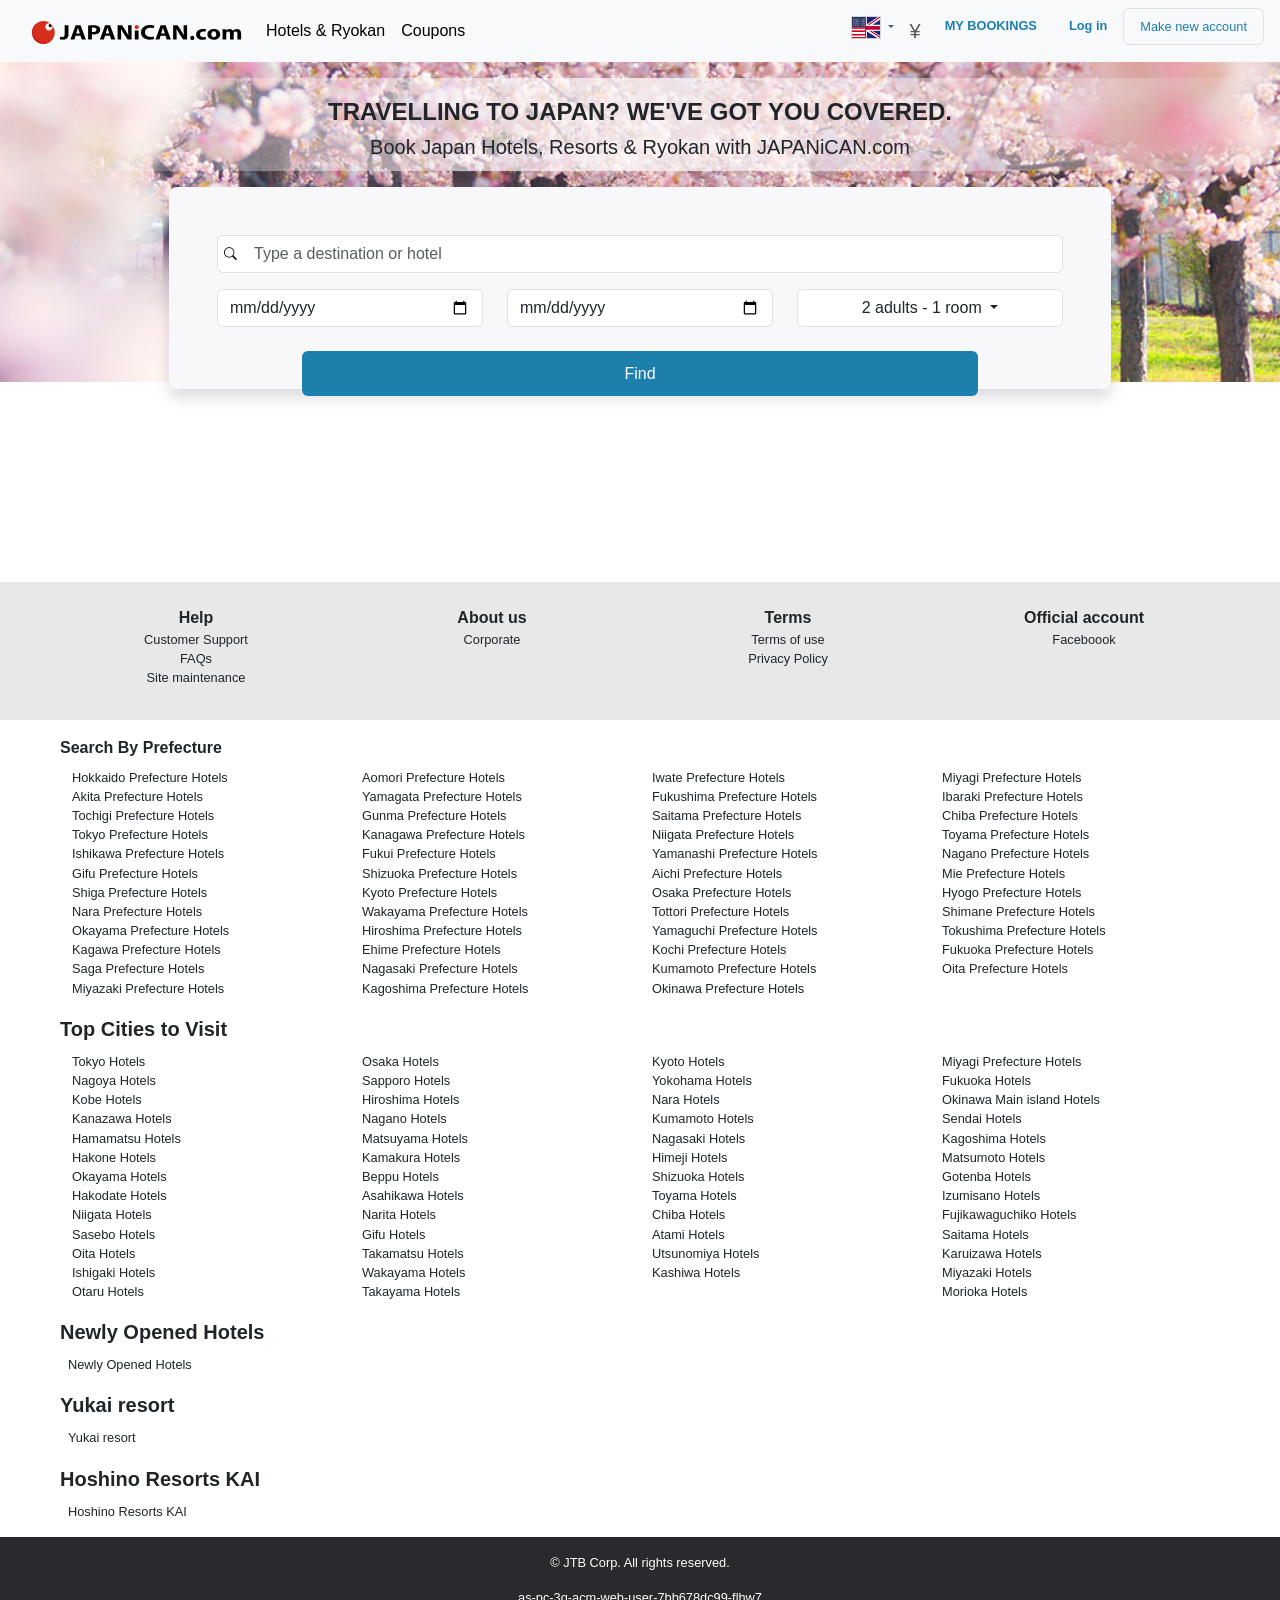
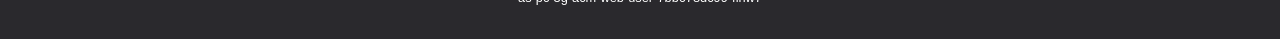
==== index.html @ 51a6d933 "Formatting changes" ====
<!DOCTYPE html>
<html lang="en">
<head>
  <meta charset="UTF-8">
  <meta name="viewport" content="width=device-width, initial-scale=1">
  <link href="https://cdn.jsdelivr.net/npm/bootstrap@5.2.3/dist/css/bootstrap.min.css" rel="stylesheet">
  <script src="https://cdn.jsdelivr.net/npm/bootstrap@5.2.3/dist/js/bootstrap.bundle.min.js"></script>
  <link rel="icon" type="image/x-icon" href="favicon.ico">
  <title>Japan Hotels and Ryokan with JAPANiCAN.com</title>
  <link rel="stylesheet" href="https://cdn.jsdelivr.net/npm/bootstrap-icons@1.10.3/font/bootstrap-icons.css">
  <link rel="stylesheet" href="style.css">
</head>
<body>

<!--Navigation Bar -->
<nav class="navbar navbar-expand-lg bg-light">
  <div class="container-fluid px-3">
    <a class="navbar-brand ps-3" href="#"><img src="color-default.svg" alt="" width="210px"></a>
    <button class="navbar-toggler" type="button" data-bs-toggle="collapse" data-bs-target="#navbarSupportedContent"  >
      <span class="navbar-toggler-icon"></span>
    </button>
    <div class="collapse navbar-collapse" id="navbarSupportedContent">
      <ul class="navbar-nav me-auto mb-2 mb-lg-0 ">
        <li class="nav-item">
          <a class="nav-link active fs-6" href="#">Hotels & Ryokan</a>
        </li>
        <li class="nav-item">
          <a class="nav-link active fs-6" href="#">Coupons</a>
        </li>

      </ul>
      <div class="d-flex">
        <ul class="navbar-nav me-auto mb-2 mb-lg-0">
          <li class="nav-item dropdown">
            <a class="nav-link dropdown-toggle" href="#" role="button" data-bs-toggle="dropdown" >
              <img src="flag-us@2x.png" width="30">
            </a>
            <ul class="dropdown-menu">
              <li><a class="dropdown-item" href="#">English</a></li>
              <li class="px-2"><hr class="dropdown-divider">All languages</li>
              <li><a class="dropdown-item" href="#"><img src="us.png" class="pe-2">English</a></li>
              <li><a class="dropdown-item" href="#"><img src="korea.png" class="pe-2">한국어</a></li>
              <li><a class="dropdown-item" href="#"><img src="thai.png">ภาษาไทย</a></li>
            </ul>
          </li>
          <li class="nav-item dropdown">
            <a class="nav-link" href="#" role="button" data-bs-toggle="dropdown">
              <div class="fs-5">¥</div>
            </a>
            <ul class="dropdown-menu">
              <li class="px-2">Price Display</li>
              <li class="px-2" ><a class="dropdown-item" href="#">Total price per night</a></li>
              <li class="px-2"><hr class="dropdown-divider">Popular Currencies</li>
              <li><a class="dropdown-item" href="#"><span class="pe-5">$</span> U.S. Dollar</a></li>
              <li class="px-2"><hr class="dropdown-divider">Frequently Selected Currency</li>
              <li><a class="dropdown-item" href="#"><span class="pe-5">Rs.</span>Indian Rupee</a></li>
              <li><a class="dropdown-item" href="#"><span class="pe-5">RM</span>Malaysian Ringgit</a></li>
              <li><a class="dropdown-item" href="#"><span class="pe-5"> $ </span>  U.S. Dollar</a></li>
            </ul>
          </li>
          <li class="nav-item">
            <a class="nav-link tiny px-3 emblue fw-bold" href="#">MY BOOKINGS</a>
          </li>
          <li class="nav-item">
            <a class="nav-link tiny px-3 login emblue rounded-2 fw-bold" href="#">Log in</a>
          </li>
          <li class="">
            <a class="nav-link tiny px-3 border rounded-2 login emblue" href="#">Make new account</a>
          </li>
        </ul>
      </div>
    </div>
  </div>
</nav>

<!-- Main form -->
<div class="container-fluid flow-bg form">
  <!-- Header -->
  <div class="form-head text-center py-3">
    <div class="head-bg py-1"><H4 class="mt-3"><strong>TRAVELLING TO JAPAN? WE'VE GOT YOU COVERED.</strong></H4>
      <p class="h5">Book Japan Hotels, Resorts & Ryokan with JAPANiCAN.com
      </p></div>
  </div>
  <!-- Form -->
  <div class="form-field w-75 mx-auto px-5 flex-row align-items-center rounded-3 shadow" >
    <!-- Search Form-->
    <div class="row py-1`">
      <div class="col pt-5">

        <div class="input-group">
          <!--Add Search Icon Before Text Field-->
          <span class="input-group-append">
            <button class="rounded-start bg-white border-end-0 border h-100 " type="button">
              <i class="bi bi-search"></i>
            </button>
                </span>
          <input type="text" class="form-control border-start-0 border" placeholder="Type a destination or hotel"></div>
      </div>
    </div>

    <div class="row pt-3">
      <!-- Check-In Date -->
      <div class="col-xl-4 col-lg-6 pb-auto">
        <div class="d-lg-none">Check-in</div>
        <input type="date" class="form-control">
      </div>
      <!-- Check-out Date -->
      <div class="col-xl-4 col-lg-6 pb-2">
        <div class="d-lg-none">Check-out</div>
        <input type="date" class="form-control">
      </div>

      <!-- # of Rooms & Occupants -->
      <div class="col-xl-4 col-lg-12">
        <div class="">
          <button class="btn dropdown-toggle bg-white w-100 border rounded-2" type="button" data-bs-toggle="dropdown" data-bs-auto-close="outside" aria-expanded="false" id="occupants">
            2 adults - 1 room
          </button>
          <div class="dropdown-menu">
            <div class="px-5 py-1 fs-7">
              <!-- remove/add adults -->
              <div class="dropdown-item py-1">
                <button  class="btn py-0 my-0" type="button" onclick="remPpl()">-</button>
                Adult
                <button  class="btn py-0 my-0" type="button" onclick="addPpl()">+</button>
              </div>
              <!-- remove/add kids -->
              <div class="dropdown-item py-1 my-1">
                <button  class="btn py-0 my-0" type="button" onclick="remCh()">-</button>
                Child
                <button  class="btn py-0 my-0" type="button" onclick="addCh()">+</button>
              </div>
              <!-- remove/add rooms -->
              <div class="dropdown-item ">
                <button  class="btn py-0 my-0" type="button" onclick="remRm()">-</button>
                Room
                <button  class="btn py-0 my-0" type="button" onclick="addRm()">+</button>
              </div>
            </div>
          </div>
        </div>
      </div>
    </div>
    <div class="row text-center pt-3">
      <div class="col">
        <button type="submit" class="btn find">Find</button>
      </div>
    </div>
  </div>

</div>

<!-- Site Navigation -->
<div class="container-fluid">
  <div class="row py-4 px-5 text-center" id="site-nav">
    <div class="col-md-3 col-sm-6">
      <p class="fs-6 fw-bold mb-0">Help</p>
      <p class="py-0 my-0"><a class="link-dark links text-decoration-none" href="#">Customer Support</a></p>
      <p class="py-0 my-0"><a class="link-dark links text-decoration-none" href="#">FAQs</a></p>
      <p class="py-0 mb-2"><a class="link-dark links text-decoration-none" href="#">Site maintenance</a></p>
    </div>
    <div class="col-md-3 col-sm-6">
      <p class="fs-6 fw-bold mb-0">About us</p>
      <p class="py-0 mb-2"><a class="link-dark links text-decoration-none" href="#">Corporate</a></p>
    </div>
    <div class="col-md-3 col-sm-6">
      <p class="fs-6 fw-bold mb-0">Terms</p>
      <p class="py-0 my-0"><a class="link-dark links text-decoration-none" href="#">Terms of use</a></p>
      <p class="py-0 mb-2"><a class="link-dark links text-decoration-none" href="#">Privacy Policy</a></p>
    </div>
    <div class="col-md-3 col-sm-6">
      <p class="fs-6 fw-bold mb-0">Official account</p>
      <p class="py-0 mb-2"><a class="link-dark links text-decoration-none" href="#">Faceboook</a></p>
    </div>
  </div>
</div>
<!-- Hotels by Prefecture -->
<div class="px-5" id="prefectures">
  <!-- Four-column list of prefectures only visible on large screens-->
  <div class="container-fluid my-3 d-none d-lg-block ">
    <p class="fs-6 fw-bold mt-3 mb-2">Search By Prefecture</p>
    <div class="row" >
      <div class="col">
        <div class="row justify-content-center mx-auto mh-50">
          <div class="col-lg-3 col-md-6 col-xs-6">
            <p class="links py-0 my-0"><a href="#" class="link-dark text-decoration-none">Hokkaido Prefecture Hotels</a></p>
            <p class="links py-0 my-0"><a href="#" class="link-dark text-decoration-none">Akita Prefecture Hotels</a></p>
            <p class="links py-0 my-0"><a href="#" class="link-dark text-decoration-none">Tochigi Prefecture Hotels</a></p>
            <p class="links py-0 my-0"><a href="#" class="link-dark text-decoration-none">Tokyo Prefecture Hotels</a></p>
            <p class="links py-0 my-0"><a href="#" class="link-dark text-decoration-none">Ishikawa Prefecture Hotels</a></p>
            <p class="links py-0 my-0"><a href="#" class="link-dark text-decoration-none">Gifu Prefecture Hotels</a></p>
            <p class="links py-0 my-0"><a href="#" class="link-dark text-decoration-none">Shiga Prefecture Hotels</a></p>
            <p class="links py-0 my-0"><a href="#" class="link-dark text-decoration-none">Nara Prefecture Hotels</a></p>
            <p class="links py-0 my-0"><a href="#" class="link-dark text-decoration-none">Okayama Prefecture Hotels</a></p>
            <p class="links py-0 my-0"><a href="#" class="link-dark text-decoration-none">Kagawa Prefecture Hotels</a></p>
            <p class="links py-0 my-0"><a href="#" class="link-dark text-decoration-none">Saga Prefecture Hotels</a></p>
            <p class="links py-0 my-0"><a href="#" class="link-dark text-decoration-none">Miyazaki Prefecture Hotels</a></p>
          </div>
          <div class="col-lg-3 col-md-6 col-xs-6">
            <p class="links py-0 my-0"><a href="#" class="link-dark text-decoration-none">Aomori Prefecture Hotels</a></p>
            <p class="links py-0 my-0"><a href="#" class="link-dark text-decoration-none">Yamagata Prefecture Hotels</a></p>
            <p class="links py-0 my-0"><a href="#" class="link-dark text-decoration-none">Gunma Prefecture Hotels</a></p>
            <p class="links py-0 my-0"><a href="#" class="link-dark text-decoration-none">Kanagawa Prefecture Hotels</a></p>
            <p class="links py-0 my-0"><a href="#" class="link-dark text-decoration-none">Fukui Prefecture Hotels</a></p>
            <p class="links py-0 my-0"><a href="#" class="link-dark text-decoration-none">Shizuoka Prefecture Hotels</a></p>
            <p class="links py-0 my-0"><a href="#" class="link-dark text-decoration-none">Kyoto Prefecture Hotels</a></p>
            <p class="links py-0 my-0"><a href="#" class="link-dark text-decoration-none">Wakayama Prefecture Hotels</a></p>
            <p class="links py-0 my-0"><a href="#" class="link-dark text-decoration-none">Hiroshima Prefecture Hotels</a></p>
            <p class="links py-0 my-0"><a href="#" class="link-dark text-decoration-none">Ehime Prefecture Hotels</a></p>
            <p class="links py-0 my-0"><a href="#" class="link-dark text-decoration-none">Nagasaki Prefecture Hotels</a></p>
            <p class="links py-0 my-0"><a href="#" class="link-dark text-decoration-none">Kagoshima Prefecture Hotels</a></p>
          </div>
          <div class="col-lg-3 col-md-6 col-xs-6">
            <p class="links py-0 my-0"><a href="#" class="link-dark text-decoration-none">Iwate Prefecture Hotels</a></p>
            <p class="links py-0 my-0"><a href="#" class="link-dark text-decoration-none">Fukushima Prefecture Hotels</a></p>
            <p class="links py-0 my-0"><a href="#" class="link-dark text-decoration-none">Saitama Prefecture Hotels</a></p>
            <p class="links py-0 my-0"><a href="#" class="link-dark text-decoration-none">Niigata Prefecture Hotels</a></p>
            <p class="links py-0 my-0"><a href="#" class="link-dark text-decoration-none">Yamanashi Prefecture Hotels</a></p>
            <p class="links py-0 my-0"><a href="#" class="link-dark text-decoration-none">Aichi Prefecture Hotels</a></p>
            <p class="links py-0 my-0"><a href="#" class="link-dark text-decoration-none">Osaka Prefecture Hotels</a></p>
            <p class="links py-0 my-0"><a href="#" class="link-dark text-decoration-none">Tottori Prefecture Hotels</a></p>
            <p class="links py-0 my-0"><a href="#" class="link-dark text-decoration-none">Yamaguchi Prefecture Hotels</a></p>
            <p class="links py-0 my-0"><a href="#" class="link-dark text-decoration-none">Kochi Prefecture Hotels</a></p>
            <p class="links py-0 my-0"><a href="#" class="link-dark text-decoration-none">Kumamoto Prefecture Hotels</a></p>
            <p class="links py-0 my-0"><a href="#" class="link-dark text-decoration-none">Okinawa Prefecture Hotels</a></p>
          </div>
          <div class="col-lg-3 col-md-6 col-xs-6"><p class="links py-0 my-0"><a href="#" class="link-dark text-decoration-none">Miyagi Prefecture Hotels</a></p>
            <p class="links py-0 my-0"><a href="#" class="link-dark text-decoration-none">Ibaraki Prefecture Hotels</a></p>
            <p class="links py-0 my-0"><a href="#" class="link-dark text-decoration-none">Chiba Prefecture Hotels</a></p>
            <p class="links py-0 my-0"><a href="#" class="link-dark text-decoration-none">Toyama Prefecture Hotels</a></p>
            <p class="links py-0 my-0"><a href="#" class="link-dark text-decoration-none">Nagano Prefecture Hotels</a></p>
            <p class="links py-0 my-0"><a href="#" class="link-dark text-decoration-none">Mie Prefecture Hotels</a></p>
            <p class="links py-0 my-0"><a href="#" class="link-dark text-decoration-none">Hyogo Prefecture Hotels</a></p>
            <p class="links py-0 my-0"><a href="#" class="link-dark text-decoration-none">Shimane Prefecture Hotels</a></p>
            <p class="links py-0 my-0"><a href="#" class="link-dark text-decoration-none">Tokushima Prefecture Hotels</a></p>
            <p class="links py-0 my-0"><a href="#" class="link-dark text-decoration-none">Fukuoka Prefecture Hotels</a></p>
            <p class="links py-0 my-0"><a href="#" class="link-dark text-decoration-none">Oita Prefecture Hotels</a></p></div>
        </div>
      </div>
    </div>
  </div>
  <!-- Dropdown list of prefectures only visible on smaller screens -->
  <div class="container-fluid my-3 d-lg-none text-center">
    <p class="fs-5 fw-bold mt-3 mb-2">Search by Prefecture</p>
    <div class="dropdown ">
      <a class="btn dropdown-toggle rounded-2 border groups" href="#" role="button" data-bs-toggle="dropdown" >
        Group 1
      </a>
      <ul class="dropdown-menu" >
        <li class="links py-0 my-0 px-3"><a href="#" class="link-dark text-decoration-none">Hokkaido Prefecture Hotels</a></li>
        <li class="links py-0 my-0 px-3"><a href="#" class="link-dark text-decoration-none">Akita Prefecture Hotels</a></li>
        <li class="links py-0 my-0 px-3"><a href="#" class="link-dark text-decoration-none">Tochigi Prefecture Hotels</a></li>
        <li class="links py-0 my-0 px-3"><a href="#" class="link-dark text-decoration-none">Tokyo Prefecture Hotels</a></li>
        <li class="links py-0 my-0 px-3"><a href="#" class="link-dark text-decoration-none">Ishikawa Prefecture Hotels</a></li>
        <li class="links py-0 my-0 px-3"><a href="#" class="link-dark text-decoration-none">Gifu Prefecture Hotels</a></li>
        <li class="links py-0 my-0 px-3"><a href="#" class="link-dark text-decoration-none">Shiga Prefecture Hotels</a></li>
        <li class="links py-0 my-0 px-3"><a href="#" class="link-dark text-decoration-none">Nara Prefecture Hotels</a></li>
        <li class="links py-0 my-0 px-3"><a href="#" class="link-dark text-decoration-none">Okayama Prefecture Hotels</a></li>
        <li class="links py-0 my-0 px-3"><a href="#" class="link-dark text-decoration-none">Kagawa Prefecture Hotels</a></li>
        <li class="links py-0 my-0 px-3"><a href="#" class="link-dark text-decoration-none">Saga Prefecture Hotels</a></li>
        <li class="links py-0 my-0 px-3"><a href="#" class="link-dark text-decoration-none">Miyazaki Prefecture Hotels</a></li>
        <li class="links py-0 my-0 px-3"><a href="#" class="link-dark text-decoration-none">Aomori Prefecture Hotels</a></li>
        <li class="links py-0 my-0 px-3"><a href="#" class="link-dark text-decoration-none">Yamagata Prefecture Hotels</a></li>
        <li class="links py-0 my-0 px-3"><a href="#" class="link-dark text-decoration-none">Gunma Prefecture Hotels</a></li>
      </ul>
      <a class="btn dropdown-toggle  rounded-2 border groups" href="#" role="button" data-bs-toggle="dropdown" >
        Group 2
      </a>

      <ul class="dropdown-menu" >
        <li class="links py-0 my-0 px-3"><a href="#" class="link-dark text-decoration-none">Kanagawa Prefecture Hotels</a></li>
        <li class="links py-0 my-0 px-3"><a href="#" class="link-dark text-decoration-none">Fukui Prefecture Hotels</a></li>
        <li class="links py-0 my-0 px-3"><a href="#" class="link-dark text-decoration-none">Shizuoka Prefecture Hotels</a></li>
        <li class="links py-0 my-0 px-3"><a href="#" class="link-dark text-decoration-none">Kyoto Prefecture Hotels</a></li>
        <li class="links py-0 my-0 px-3"><a href="#" class="link-dark text-decoration-none">Wakayama Prefecture Hotels</a></li>
        <li class="links py-0 my-0 px-3"><a href="#" class="link-dark text-decoration-none">Hiroshima Prefecture Hotels</a></li>
        <li class="links py-0 my-0 px-3"><a href="#" class="link-dark text-decoration-none">Ehime Prefecture Hotels</a></li>
        <li class="links py-0 my-0 px-3"><a href="#" class="link-dark text-decoration-none">Nagasaki Prefecture Hotels</a></li>
        <li class="links py-0 my-0 px-3"><a href="#" class="link-dark text-decoration-none">Kagoshima Prefecture Hotels</a></li>
        <li class="links py-0 my-0 px-3"><a href="#" class="link-dark text-decoration-none">Iwate Prefecture Hotels</a></li>
        <li class="links py-0 my-0 px-3"><a href="#" class="link-dark text-decoration-none">Fukushima Prefecture Hotels</a></li>
        <li class="links py-0 my-0 px-3"><a href="#" class="link-dark text-decoration-none">Saitama Prefecture Hotels</a></li>
        <li class="links py-0 my-0 px-3"><a href="#" class="link-dark text-decoration-none">Niigata Prefecture Hotels</a></li>
        <li class="links py-0 my-0 px-3"><a href="#" class="link-dark text-decoration-none">Yamanashi Prefecture Hotels</a></li>
        <li class="links py-0 my-0 px-3"><a href="#" class="link-dark text-decoration-none">Aichi Prefecture Hotels</a></li>
      </ul>
      <a class="btn prefec dropdown-toggle  rounded-2 border groups" href="#" role="button" data-bs-toggle="dropdown" >
        Group 3
      </a>

      <ul class="dropdown-menu" >
        <li class="links py-0 my-0 px-3"><a href="#" class="link-dark text-decoration-none">Osaka Prefecture Hotels</a></li>
        <li class="links py-0 my-0 px-3"><a href="#" class="link-dark text-decoration-none">Tottori Prefecture Hotels</a></li>
        <li class="links py-0 my-0 px-3"><a href="#" class="link-dark text-decoration-none">Yamaguchi Prefecture Hotels</a></li>
        <li class="links py-0 my-0 px-3"><a href="#" class="link-dark text-decoration-none">Kochi Prefecture Hotels</a></li>
        <li class="links py-0 my-0 px-3"><a href="#" class="link-dark text-decoration-none">Kumamoto Prefecture Hotels</a></li>
        <li class="links py-0 my-0 px-3"><a href="#" class="link-dark text-decoration-none">Okinawa Prefecture Hotels</a></li>
        <li class="links py-0 my-0 px-3"><a href="#" class="link-dark text-decoration-none">Ibaraki Prefecture Hotels</a></li>
        <li class="links py-0 my-0 px-3"><a href="#" class="link-dark text-decoration-none">Chiba Prefecture Hotels</a></li>
        <li class="links py-0 my-0 px-3"><a href="#" class="link-dark text-decoration-none">Toyama Prefecture Hotels</a></li>
        <li class="links py-0 my-0 px-3"><a href="#" class="link-dark text-decoration-none">Nagano Prefecture Hotels</a></li>
        <li class="links py-0 my-0 px-3"><a href="#" class="link-dark text-decoration-none">Mie Prefecture Hotels</a></li>
        <li class="links py-0 my-0 px-3"><a href="#" class="link-dark text-decoration-none">Hyogo Prefecture Hotels</a></li>
        <li class="links py-0 my-0 px-3"><a href="#" class="link-dark text-decoration-none">Shimane Prefecture Hotels</a></li>
        <li class="links py-0 my-0 px-3"><a href="#" class="link-dark text-decoration-none">Tokushima Prefecture Hotels</a></li>
        <li class="links py-0 my-0 px-3"><a href="#" class="link-dark text-decoration-none">Fukuoka Prefecture Hotels</a></li>
        <li class="links py-0 my-0 px-3"><a href="#" class="link-dark text-decoration-none">Oita Prefecture Hotels</a></li>
      </ul>
    </div>
  </div>
</div>
<!-- Hotels by City -->
<div class="px-5" id="cities">
  <!-- Four-column list of cities only visible on large screens-->
  <div class="container-fluid my-3 d-none d-lg-block ">
    <p class="fs-5 fw-bold mt-3 mb-2">Top Cities to Visit</p>
    <div class="row" >
      <div class="col">
        <div class="row justify-content-center mx-auto mh-50">
          <div class="col-lg-3 col-md-6 col-xs-6">
            <p class="links py-0 my-0"><a href="#" class="link-dark text-decoration-none">Tokyo Hotels</a></p>
            <p class="links py-0 my-0"><a href="#" class="link-dark text-decoration-none">Nagoya Hotels</a></p>
            <p class="links py-0 my-0"><a href="#" class="link-dark text-decoration-none">Kobe Hotels</a></p>
            <p class="links py-0 my-0"><a href="#" class="link-dark text-decoration-none">Kanazawa Hotels</a></p>
            <p class="links py-0 my-0"><a href="#" class="link-dark text-decoration-none">Hamamatsu Hotels</a></p>
            <p class="links py-0 my-0"><a href="#" class="link-dark text-decoration-none">Hakone Hotels</a></p>
            <p class="links py-0 my-0"><a href="#" class="link-dark text-decoration-none">Okayama Hotels</a></p>
            <p class="links py-0 my-0"><a href="#" class="link-dark text-decoration-none">Hakodate Hotels</a></p>
            <p class="links py-0 my-0"><a href="#" class="link-dark text-decoration-none">Niigata Hotels</a></p>
            <p class="links py-0 my-0"><a href="#" class="link-dark text-decoration-none">Sasebo Hotels</a></p>
            <p class="links py-0 my-0"><a href="#" class="link-dark text-decoration-none">Oita Hotels</a></p>
            <p class="links py-0 my-0"><a href="#" class="link-dark text-decoration-none">Ishigaki Hotels</a></p>
            <p class="links py-0 my-0"><a href="#" class="link-dark text-decoration-none">Otaru Hotels</a></p>
          </div>
          <div class="col-lg-3 col-md-6 col-xs-6">
            <p class="links py-0 my-0"><a href="#" class="link-dark text-decoration-none">Osaka Hotels</a></p>
            <p class="links py-0 my-0"><a href="#" class="link-dark text-decoration-none">Sapporo Hotels</a></p>
            <p class="links py-0 my-0"><a href="#" class="link-dark text-decoration-none">Hiroshima Hotels</a></p>
            <p class="links py-0 my-0"><a href="#" class="link-dark text-decoration-none">Nagano Hotels</a></p>
            <p class="links py-0 my-0"><a href="#" class="link-dark text-decoration-none">Matsuyama Hotels</a></p>
            <p class="links py-0 my-0"><a href="#" class="link-dark text-decoration-none">Kamakura Hotels</a></p>
            <p class="links py-0 my-0"><a href="#" class="link-dark text-decoration-none">Beppu Hotels</a></p>
            <p class="links py-0 my-0"><a href="#" class="link-dark text-decoration-none">Asahikawa Hotels</a></p>
            <p class="links py-0 my-0"><a href="#" class="link-dark text-decoration-none">Narita Hotels</a></p>
            <p class="links py-0 my-0"><a href="#" class="link-dark text-decoration-none">Gifu Hotels</a></p>
            <p class="links py-0 my-0"><a href="#" class="link-dark text-decoration-none">Takamatsu Hotels</a></p>
            <p class="links py-0 my-0"><a href="#" class="link-dark text-decoration-none">Wakayama Hotels</a></p>
            <p class="links py-0 my-0"><a href="#" class="link-dark text-decoration-none">Takayama Hotels</a></p>
          </div>
          <div class="col-lg-3 col-md-6 col-xs-6">
            <p class="links py-0 my-0"><a href="#" class="link-dark text-decoration-none">Kyoto Hotels</a></p>
            <p class="links py-0 my-0"><a href="#" class="link-dark text-decoration-none">Yokohama Hotels</a></p>
            <p class="links py-0 my-0"><a href="#" class="link-dark text-decoration-none">Nara Hotels</a></p>
            <p class="links py-0 my-0"><a href="#" class="link-dark text-decoration-none">Kumamoto Hotels</a></p>
            <p class="links py-0 my-0"><a href="#" class="link-dark text-decoration-none">Nagasaki Hotels</a></p>
            <p class="links py-0 my-0"><a href="#" class="link-dark text-decoration-none">Himeji Hotels</a></p>
            <p class="links py-0 my-0"><a href="#" class="link-dark text-decoration-none">Shizuoka Hotels</a></p>
            <p class="links py-0 my-0"><a href="#" class="link-dark text-decoration-none">Toyama Hotels</a></p>
            <p class="links py-0 my-0"><a href="#" class="link-dark text-decoration-none">Chiba Hotels</a></p>
            <p class="links py-0 my-0"><a href="#" class="link-dark text-decoration-none">Atami Hotels</a></p>
            <p class="links py-0 my-0"><a href="#" class="link-dark text-decoration-none">Utsunomiya Hotels</a></p>
            <p class="links py-0 my-0"><a href="#" class="link-dark text-decoration-none">Kashiwa Hotels</a></p>
          </div>
          <div class="col-lg-3 col-md-6 col-xs-6"><p class="links py-0 my-0"><a href="#" class="link-dark text-decoration-none">Miyagi Prefecture Hotels</a></p>
            <p class="links py-0 my-0"><a href="#" class="link-dark text-decoration-none">Fukuoka Hotels</a></p>
            <p class="links py-0 my-0"><a href="#" class="link-dark text-decoration-none">Okinawa Main island Hotels</a></p>
            <p class="links py-0 my-0"><a href="#" class="link-dark text-decoration-none">Sendai Hotels</a></p>
            <p class="links py-0 my-0"><a href="#" class="link-dark text-decoration-none">Kagoshima Hotels</a></p>
            <p class="links py-0 my-0"><a href="#" class="link-dark text-decoration-none">Matsumoto Hotels</a></p>
            <p class="links py-0 my-0"><a href="#" class="link-dark text-decoration-none">Gotenba Hotels</a></p>
            <p class="links py-0 my-0"><a href="#" class="link-dark text-decoration-none">Izumisano Hotels</a></p>
            <p class="links py-0 my-0"><a href="#" class="link-dark text-decoration-none">Fujikawaguchiko Hotels</a></p>
            <p class="links py-0 my-0"><a href="#" class="link-dark text-decoration-none">Saitama Hotels</a></p>
            <p class="links py-0 my-0"><a href="#" class="link-dark text-decoration-none">Karuizawa Hotels</a></p>
            <p class="links py-0 my-0"><a href="#" class="link-dark text-decoration-none">Miyazaki Hotels</a></p>
            <p class="links py-0 my-0"><a href="#" class="link-dark text-decoration-none">Morioka Hotels</a></p>
          </div>
        </div>
      </div>
    </div>
  </div>
  <!-- Dropdown list of prefectures only visible on smaller screens -->
  <div class="container-fluid my-3 d-lg-none text-center">
    <p class="fs-5 fw-bold mt-3 mb-2">Top Cities to Visit</p>
    <div class="dropdown ">
      <a class="btn dropdown-toggle  rounded-2 border groups" href="#" role="button" data-bs-toggle="dropdown" >
        Group 1
      </a>
      <ul class="dropdown-menu" >
        <li class="links py-0 my-0 px-3"><a href="#" class="link-dark text-decoration-none">Tokyo Hotels</a></li>
        <li class="links py-0 my-0 px-3"><a href="#" class="link-dark text-decoration-none">Nagoya Hotels</a></li>
        <li class="links py-0 my-0 px-3"><a href="#" class="link-dark text-decoration-none">Kobe Hotels</a></li>
        <li class="links py-0 my-0 px-3"><a href="#" class="link-dark text-decoration-none">Kanazawa Hotels</a></li>
        <li class="links py-0 my-0 px-3"><a href="#" class="link-dark text-decoration-none">Hamamatsu Hotels</a></li>
        <li class="links py-0 my-0 px-3"><a href="#" class="link-dark text-decoration-none">Hakone Hotels</a></li>
        <li class="links py-0 my-0 px-3"><a href="#" class="link-dark text-decoration-none">Okayama Hotels</a></li>
        <li class="links py-0 my-0 px-3"><a href="#" class="link-dark text-decoration-none">Hakodate Hotels</a></li>
        <li class="links py-0 my-0 px-3"><a href="#" class="link-dark text-decoration-none">Niigata Hotels</a></li>
        <li class="links py-0 my-0 px-3"><a href="#" class="link-dark text-decoration-none">Sasebo Hotels</a></li>
        <li class="links py-0 my-0 px-3"><a href="#" class="link-dark text-decoration-none">Oita Hotels</a></li>
        <li class="links py-0 my-0 px-3"><a href="#" class="link-dark text-decoration-none">Ishigaki Hotels</a></li>
        <li class="links py-0 my-0 px-3"><a href="#" class="link-dark text-decoration-none">Otaru Hotels</a></li>
        <li class="links py-0 my-0 px-3"><a href="#" class="link-dark text-decoration-none">Osaka Hotels</a></li>
        <li class="links py-0 my-0 px-3"><a href="#" class="link-dark text-decoration-none">Sapporo Hotels</a></li>
        <li class="links py-0 my-0 px-3"><a href="#" class="link-dark text-decoration-none">Hiroshima Hotels</a></li>
      </ul>
      <a class="btn dropdown-toggle  rounded-2 border groups" href="#" role="button" data-bs-toggle="dropdown" >
        Group 2
      </a>

      <ul class="dropdown-menu" >
        <li class="links py-0 my-0 px-3"><a href="#" class="link-dark text-decoration-none">Nagano Hotels</a></li>
        <li class="links py-0 my-0 px-3"><a href="#" class="link-dark text-decoration-none">Matsuyama Hotels</a></li>
        <li class="links py-0 my-0 px-3"><a href="#" class="link-dark text-decoration-none">Kamakura Hotels</a></li>
        <li class="links py-0 my-0 px-3"><a href="#" class="link-dark text-decoration-none">Beppu Hotels</a></li>
        <li class="links py-0 my-0 px-3"><a href="#" class="link-dark text-decoration-none">Asahikawa Hotels</a></li>
        <li class="links py-0 my-0 px-3"><a href="#" class="link-dark text-decoration-none">Narita Hotels</a></li>
        <li class="links py-0 my-0 px-3"><a href="#" class="link-dark text-decoration-none">Gifu Hotels</a></li>
        <li class="links py-0 my-0 px-3"><a href="#" class="link-dark text-decoration-none">Takamatsu Hotels</a></li>
        <li class="links py-0 my-0 px-3"><a href="#" class="link-dark text-decoration-none">Wakayama Hotels</a></li>
        <li class="links py-0 my-0 px-3"><a href="#" class="link-dark text-decoration-none">Takayama Hotels</a></li>
        <li class="links py-0 my-0 px-3"><a href="#" class="link-dark text-decoration-none">Kyoto Hotels</a></li>
        <li class="links py-0 my-0 px-3"><a href="#" class="link-dark text-decoration-none">Yokohama Hotels</a></li>
        <li class="links py-0 my-0 px-3"><a href="#" class="link-dark text-decoration-none">Nara Hotels</a></li>
        <li class="links py-0 my-0 px-3"><a href="#" class="link-dark text-decoration-none">Kumamoto Hotels</a></li>
        <li class="links py-0 my-0 px-3"><a href="#" class="link-dark text-decoration-none">Nagasaki Hotels</a></li>
        <li class="links py-0 my-0 px-3"><a href="#" class="link-dark text-decoration-none">Himeji Hotels</a></li>
        <li class="links py-0 my-0 px-3"><a href="#" class="link-dark text-decoration-none">Shizuoka Hotels</a></li>
      </ul>
      <a class="btn prefec dropdown-toggle dropdownMenuLink rounded-2 border groups" href="#" role="button" data-bs-toggle="dropdown" >
        Group 3
      </a>

      <ul class="dropdown-menu" >
        <li class="links py-0 my-0 px-3"><a href="#" class="link-dark text-decoration-none">Toyama Hotels</a></li>
        <li class="links py-0 my-0 px-3"><a href="#" class="link-dark text-decoration-none">Chiba Hotels</a></li>
        <li class="links py-0 my-0 px-3"><a href="#" class="link-dark text-decoration-none">Atami Hotels</a></li>
        <li class="links py-0 my-0 px-3"><a href="#" class="link-dark text-decoration-none">Utsunomiya Hotels</a></li>
        <li class="links py-0 my-0 px-3"><a href="#" class="link-dark text-decoration-none">Kashiwa Hotels</a></li>
        <li class="links py-0 my-0 px-3"><a href="#" class="link-dark text-decoration-none">Fukuoka Hotels</a></li>
        <li class="links py-0 my-0 px-3"><a href="#" class="link-dark text-decoration-none">Okinawa Main island Hotels</a></li>
        <li class="links py-0 my-0 px-3"><a href="#" class="link-dark text-decoration-none">Sendai Hotels</a></li>
        <li class="links py-0 my-0 px-3"><a href="#" class="link-dark text-decoration-none">Kagoshima Hotels</a></li>
        <li class="links py-0 my-0 px-3"><a href="#" class="link-dark text-decoration-none">Matsumoto Hotels</a></li>
        <li class="links py-0 my-0 px-3"><a href="#" class="link-dark text-decoration-none">Gotenba Hotels</a></li>
        <li class="links py-0 my-0 px-3"><a href="#" class="link-dark text-decoration-none">Izumisano Hotels</a></li>
        <li class="links py-0 my-0 px-3"><a href="#" class="link-dark text-decoration-none">Fujikawaguchiko Hotels</a></li>
        <li class="links py-0 my-0 px-3"><a href="#" class="link-dark text-decoration-none">Saitama Hotels</a></li>
        <li class="links py-0 my-0 px-3"><a href="#" class="link-dark text-decoration-none">Karuizawa Hotels</a></li>
        <li class="links py-0 my-0 px-3"><a href="#" class="link-dark text-decoration-none">Miyazaki Hotels</a></li>
        <li class="links py-0 my-0 px-3"><a href="#" class="link-dark text-decoration-none">Morioka Hotels</a></li>
      </ul>
    </div>
  </div>
</div>

<!-- Miscellaneous -->
<div class="px-5" id="new">
  <div class="container-fluid my-3 d-none d-lg-block">
    <p class="fs-5 fw-bold mt-3 mb-2">Newly Opened Hotels</p>
    <p class="links py-0 my-0 px-2"><a href="#" class="link-dark text-decoration-none">Newly Opened Hotels</a></p>
    <p class="fs-5 fw-bold mt-3 mb-2">Yukai resort</p>
    <p class="links py-0 my-0 px-2"><a href="#" class="link-dark text-decoration-none">Yukai resort</a></p>
    <p class="fs-5 fw-bold mt-3 mb-2">Hoshino Resorts KAI</p>
    <p class="links py-0 my-0 px-2"><a href="#" class="link-dark text-decoration-none">Hoshino Resorts KAI</a></p>
  </div>

  <div class="container-fluid my-3 d-lg-none">
    <div class="row">
      <div class="col-sm-4"><p class="fs-5 fw-bold mt-3 mb-2">Newly Opened Hotels</p>
        <p class="links py-0 my-0 px-2"><a href="#" class="link-dark text-decoration-none">Newly Opened Hotels</a></p></div>
      <div class="col-sm-4"><p class="fs-5 fw-bold mt-3 mb-2">Yukai resort</p>
        <p class="links py-0 my-0 px-2"><a href="#" class="link-dark text-decoration-none">Yukai resort</a></p></div>
      <div class="col-sm-4"><p class="fs-5 fw-bold mt-3 mb-2">Hoshino Resorts KAI</p>
        <p class="links py-0 my-0 px-2"><a href="#" class="link-dark text-decoration-none">Hoshino Resorts KAI</a></p></div>
    </div>
  </div>
</div>

<!-- Footer -->
<footer class="footer mt-auto py-3 text-center foot">
  <div class="container">
    <p>© JTB Corp. All rights reserved.</p>
    <p class="tiny">as-pc-3g-acm-web-user-7bb678dc99-flhw7</p></div>
</footer>
<!-- Functions for hotel room/occupancy -->
<script src="hotel-info.js">
</script>
</body>
</html>
---- style.css ----
.flow-bg{
  background: url("topimage_spring_pc_2023.jpg") no-repeat center;
  background-size: cover;
  width: 100%;
  height: 320px;
}
.emblue {
  color: rgb(29,127, 172);
}

.form-field {
  background-color: #F8F7F9;
}

.foot {
  background-color: #2A292D;
  color: white;
}

body, .tiny {
  font-family: "Helvetica Neue", sans-serif;
  font-size: 0.8rem;
}

.navbar-toggler:hover, .login:hover {
  background-color: #60ACCD;
  border:0px;
}

.find, .find:hover {
  background-color: rgb(29,127, 172);
  color: white;
  width: 80%;
  height: 120%
}

.head-bg {
  background: linear-gradient(90deg, rgba(255,255,255,5%) 0%, rgba(252,249,249,80%) 50%, rgba(255,255,255,5%) 100%);
}
#site-nav {
  background-color: #E8E8E9;
  margin-top: 200px;
}

.groups, .groups:hover {
  background-color: #F8F7F9;
}
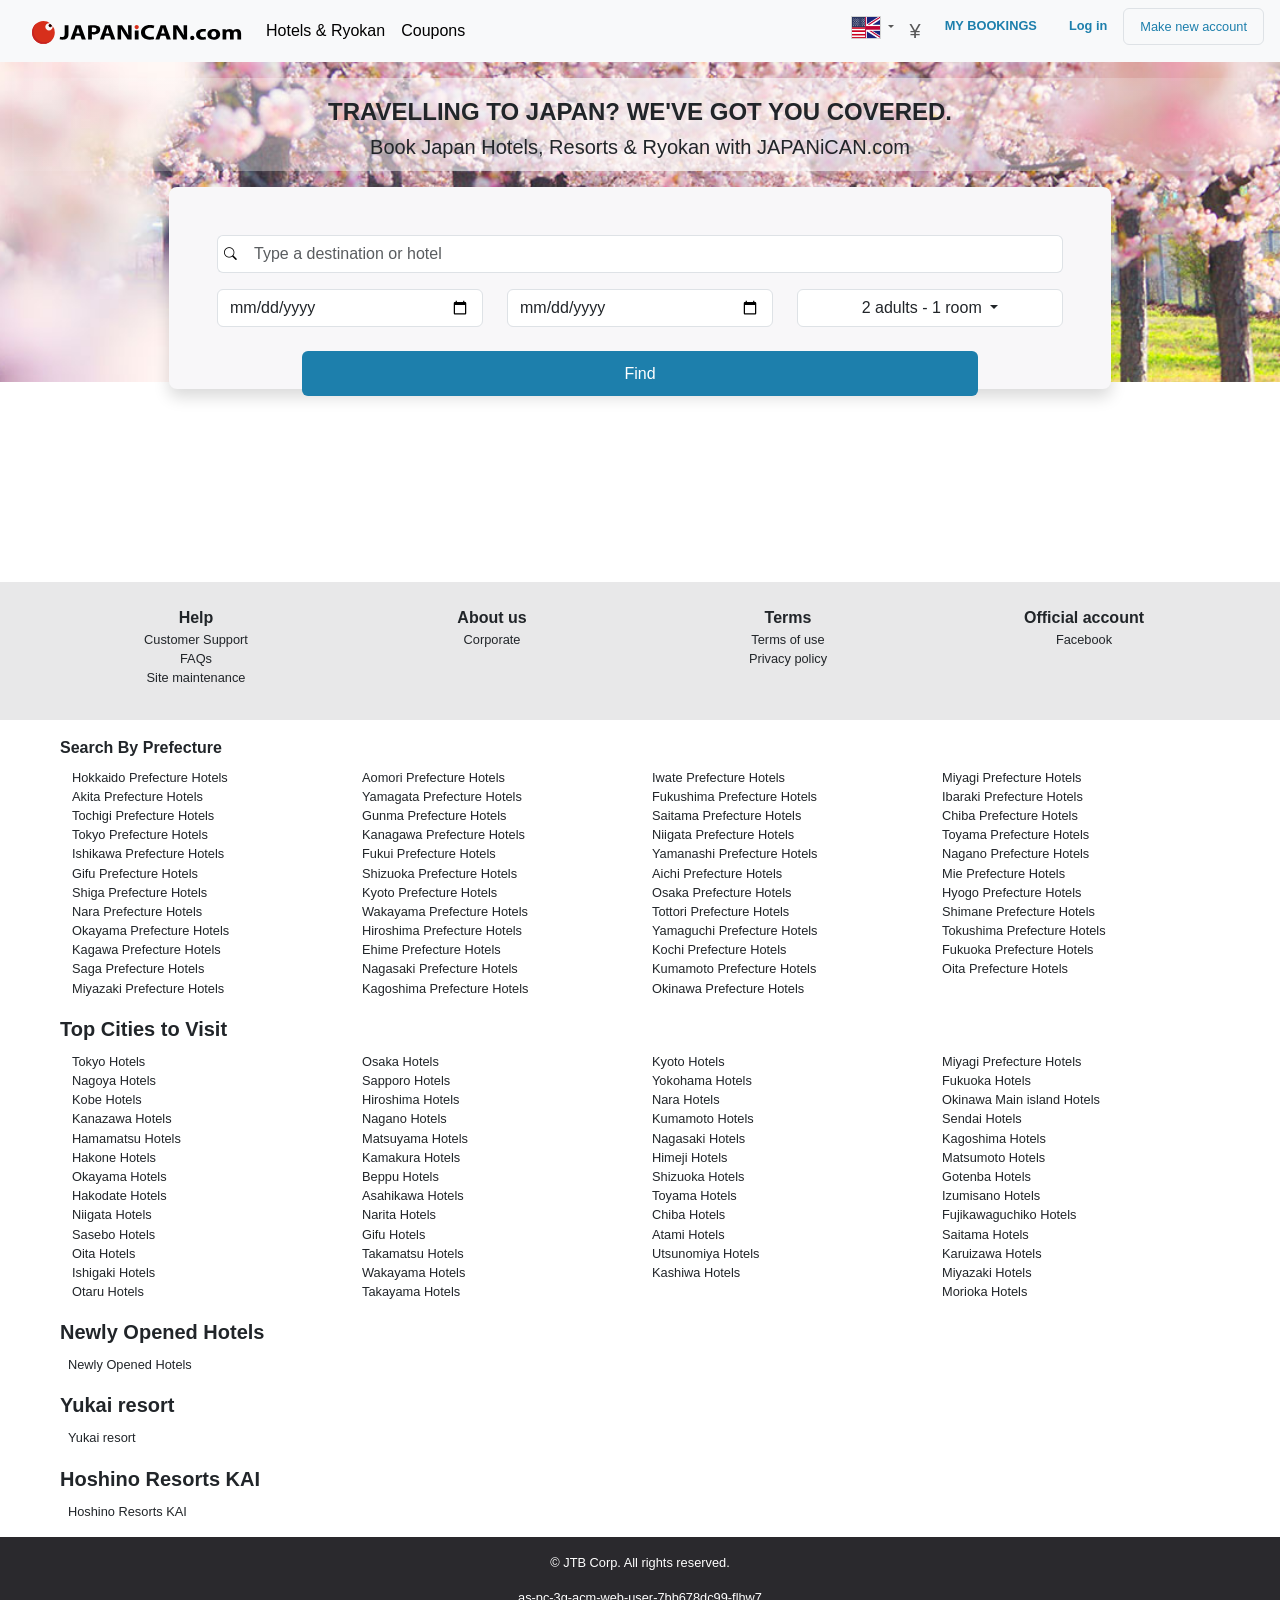
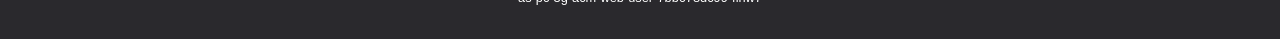
==== commit 13a11950: "Update index.html" ====
--- a/index.html
+++ b/index.html
@@ -166,11 +166,11 @@
     <div class="col-md-3 col-sm-6">
       <p class="fs-6 fw-bold mb-0">Terms</p>
       <p class="py-0 my-0"><a class="link-dark links text-decoration-none" href="#">Terms of use</a></p>
-      <p class="py-0 mb-2"><a class="link-dark links text-decoration-none" href="#">Privacy Policy</a></p>
+      <p class="py-0 mb-2"><a class="link-dark links text-decoration-none" href="#">Privacy policy</a></p>
     </div>
     <div class="col-md-3 col-sm-6">
       <p class="fs-6 fw-bold mb-0">Official account</p>
-      <p class="py-0 mb-2"><a class="link-dark links text-decoration-none" href="#">Faceboook</a></p>
+      <p class="py-0 mb-2"><a class="link-dark links text-decoration-none" href="#">Facebook</a></p>
     </div>
   </div>
 </div>
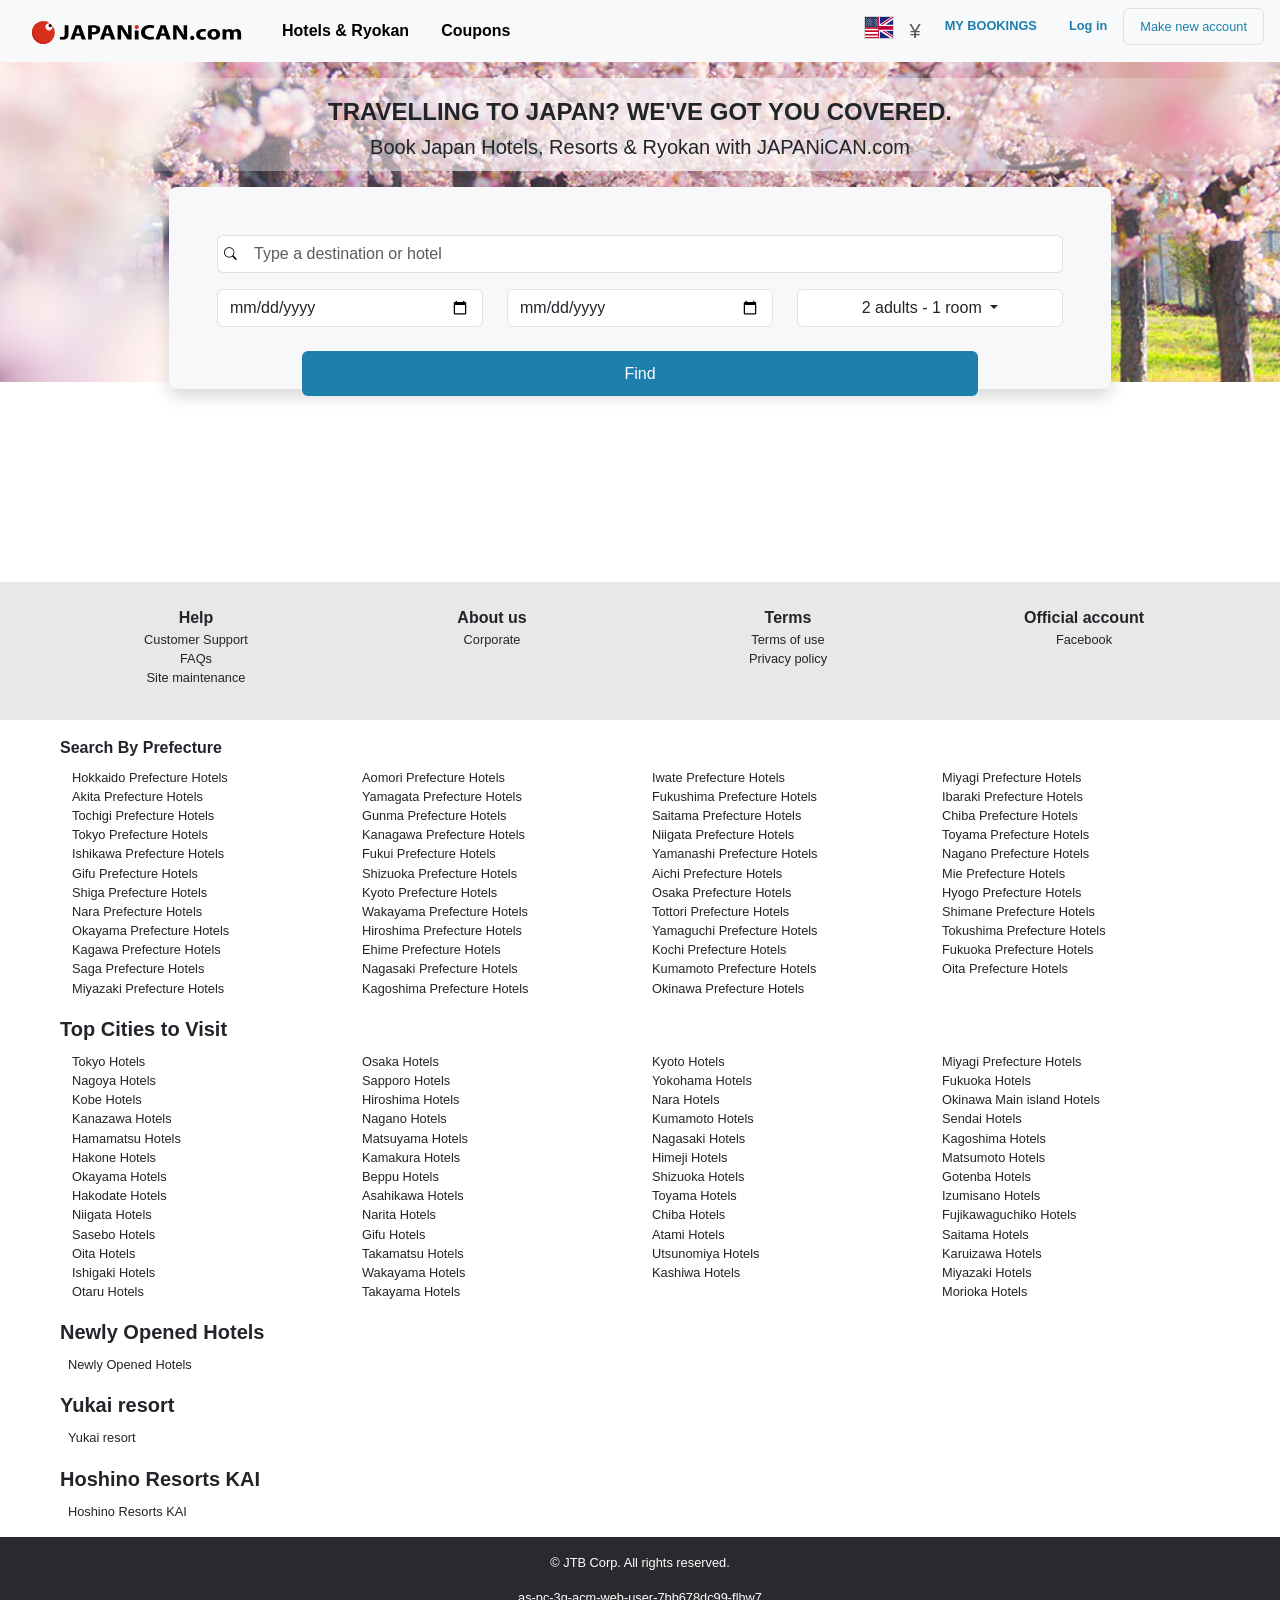
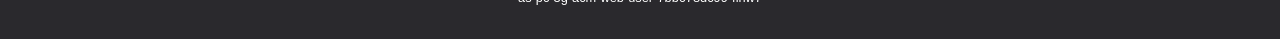
==== commit ceb4a9a9: "Update index.html" ====
--- a/index.html
+++ b/index.html
@@ -20,19 +20,20 @@
       <span class="navbar-toggler-icon"></span>
     </button>
     <div class="collapse navbar-collapse" id="navbarSupportedContent">
+      <!-- Someday I will learn how to do multiple breakpoints for the navbar collapse-->
       <ul class="navbar-nav me-auto mb-2 mb-lg-0 ">
         <li class="nav-item">
-          <a class="nav-link active fs-6" href="#">Hotels & Ryokan</a>
+          <a class="nav-link active fs-6 ps-4" href="#"><strong>Hotels & Ryokan</strong></a>
         </li>
         <li class="nav-item">
-          <a class="nav-link active fs-6" href="#">Coupons</a>
+          <a class="nav-link active fs-6 ps-4 " href="#"><strong>Coupons</strong></a>
         </li>
 
       </ul>
       <div class="d-flex">
         <ul class="navbar-nav me-auto mb-2 mb-lg-0">
           <li class="nav-item dropdown">
-            <a class="nav-link dropdown-toggle" href="#" role="button" data-bs-toggle="dropdown" >
+            <a class="nav-link" href="#" role="button" data-bs-toggle="dropdown" >
               <img src="flag-us@2x.png" width="30">
             </a>
             <ul class="dropdown-menu">
@@ -40,7 +41,7 @@
               <li class="px-2"><hr class="dropdown-divider">All languages</li>
               <li><a class="dropdown-item" href="#"><img src="us.png" class="pe-2">English</a></li>
               <li><a class="dropdown-item" href="#"><img src="korea.png" class="pe-2">한국어</a></li>
-              <li><a class="dropdown-item" href="#"><img src="thai.png">ภาษาไทย</a></li>
+              <li><a class="dropdown-item" href="#"><img src="thai.png" class="pe-2">ภาษาไทย</a></li>
             </ul>
           </li>
           <li class="nav-item dropdown">
@@ -487,4 +488,29 @@
 <script src="hotel-info.js">
 </script>
 </body>
+
+
+<!-- Snorlax
+  ⠀⠀⠀⠀⠀⠀⠀⠀⠀⠀⠀⠀⠀⣶⣿⣶⣦⣄⣀⣀⣀⣀⣀⣀⣀⣀⣀⣀⣤⣶⣾⣿⣿⣷⠀⠀⠀⠀⠀⠀⠀⠀⠀⠀⠀⠀⠀⠀⠀
+⠀⠀⠀⠀⠀⠀⠀⠀⠀⠀⠀⠀⠀⠀⠀⣿⣿⣿⣿⣿⠿⠿⠿⣿⣿⣿⣿⠿⠿⠿⢿⣿⣿⣿⣿⣿⠀⠀⠀⠀⠀⠀⠀⠀⠀⠀⠀⠀⠀⠀⠀
+⠀⠀⠀⠀⠀⢀⡀⣄⠀⠀⠀⠀⠀⠀⠀⣿⣿⠟⠉⠀⢀⣀⠀⠀⠈⠉⠀⠀⣀⣀⠀⠀⠙⢿⣿⣿⠀⠀⠀⠀⠀⠀⠀⠀⠀⠀⠀⠀⠀⠀⠀
+⠀⠀⠀⣀⣶⣿⣿⣿⣾⣇⠀⠀⠀⠀⢀⣿⠃⠀⠀⠀⠀⢀⣀⡀⠀⠀⠀⣀⡀⠀⠀⠀⠀⠀⠹⣿⠀⠀⠀⠀⠀⠀⠀⠀⠀⠀⠀⠀⠀⠀⠀
+⠀⠀⠀⢻⣿⣿⣿⣿⣿⣿⣷⣄⠀⠀⣼⡏⠀⠀⠀⣀⣀⣉⠉⠩⠭⠭⠭⠥⠤⢀⣀⣀⠀⠀⠀⢻⡇⠀⠀⠀⠀⠀⠀⠀⠀⠀⠀⠀⠀⠀⠀
+⠀⠀⠀⣸⣿⣿⣿⣿⣿⣿⣿⣿⣷⣄⣿⠷⠒⠋⠉⠁⠀⠀⠀⠀⠀⠀⠀⠀⠀⠀⠀⠀⠉⠑⠒⠼⣧⠀⠀⠀⠀⠀⠀⠀⠀⠀⠀⠀⠀⠀⠀
+⠀⠀⠀⢹⣿⣿⣿⣿⣿⣿⣿⣿⡿⠋⠀⠀⠀⠀⠀⠀⠀⠀⠀⠀⠀⠀⠀⠀⠀⠀⠀⠀⠀⠀⠀⠀⠈⠳⣦⣀⠀⠀⠀⠀⠀⠀⠀⠀⠀⠀⠀
+⠀⠀⠀⢸⣿⣿⣿⣿⣿⣿⡿⠋⠀⠀⠀⠀⠀⠀⠀⠀⠀⠀⠀⠀⠀⠀⠀⠀⠀⠀⠀⠀⠀⠀⠀⠀⠀⠀⠈⢿⣷⣦⣀⠀⠀⠀⠀⠀⠀⠀⠀
+⠀⠀⠀⠈⣿⣿⣿⣿⣿⡟⠀⠀⠀⠀⠀⠀⠀⠀⠀⠀⠀⠀⠀⠀⠀⠀⠀⠀⠀⠀⠀⠀⠀⠀⠀⠀⠀⠀⠀⢸⣿⣿⣿⣷⣄⠀⠀⠀⠀⠀⠀
+⠀⠀⠀⠀⢹⣿⣿⣿⣿⠀⠀⠀⠀⠀⠀⠀⠀⠀⠀⠀⠀⠀⠀⠀⠀⠀⠀⠀⠀⠀⠀⠀⠀⠀⠀⠀⠀⠀⠀⢸⣿⣿⣿⣿⣿⣷⣄⠀⠀⠀⠀
+⠀⠀⠀⠀⠀⣿⣿⣿⣿⡄⠀⠀⠀⠀⠀⠀⠀⠀⠀⠀⠀⠀⠀⠀⠀⠀⠀⠀⠀⠀⠀⠀⠀⠀⠀⠀⠀⠀⣠⣾⣿⣿⣿⣿⣿⣿⣿⣧⡀⠀⠀
+⠀⠀⠀⠀⢠⣿⣿⣿⣿⣿⣶⣤⣄⣠⣤⣤⣶⣶⣾⣿⣿⣿⣿⣿⣿⣿⣿⣿⣿⣿⣿⣷⣶⣶⣶⣶⣶⣿⣿⣿⣿⣿⣿⣿⣿⣿⣿⣿⣷⠀⠀
+⠀⠀⠀⠀⢸⣿⣿⣿⣿⣿⣿⣿⣿⣿⣿⣿⣿⣿⣿⣿⣿⣿⣿⣿⣿⣿⣿⣿⣿⣿⣿⣿⣿⣿⣿⣿⣿⣿⣿⣿⣿⣿⣿⣿⣿⣿⣿⣿⣿⣧⠀
+⠀⠀⣀⠀⢸⡿⠿⣿⡿⠋⠉⠛⠻⢿⣿⣿⣿⣿⣿⣿⣿⣿⣿⣿⣿⣿⣿⣿⣿⣿⣿⣿⣿⣿⣿⣿⠟⠉⠀⠻⠿⠟⠉⢙⣿⣿⣿⣿⣿⣿⡇
+⠀⠀⢿⣿⣿⠀⠀⠀⠀⠀⠀⠀⠀⠀⠙⣿⣿⣿⣿⣿⣿⣿⣿⣿⣿⣿⣿⣿⣿⣿⣿⣿⣿⣿⡟⠁⠀⠀⠀⠀⠀⠀⠀⠈⠻⠿⢿⡿⣿⠳⠀
+⠀⠀⡞⠛⠁⠀⠀⠀⠀⠀⠀⠀⠀⠀⠀⢸⣿⣿⣿⣿⣿⣿⣿⣿⣿⣿⣿⣿⣿⣿⣿⣿⣿⡿⠀⠀⠀⠀⠀⠀⠀⠀⠀⠀⠀⠀⢀⣇⡀⠀⠀
+⢀⣸⣀⡀⠀⠀⠀⠀⣠⣴⣾⣿⣷⣆⠀⢸⣿⣿⣿⣿⣿⣿⣿⣿⣿⣿⣿⣿⣿⣿⣿⣿⣿⡇⠀⣰⣿⣿⣿⣿⣷⣦⠀⠀⠀⠀⢿⣿⠿⠃⠀
+⠘⢿⡿⠃⠀⠀⠀⣸⣿⣿⣿⣿⣿⡿⢀⣾⣿⣿⣿⣿⣿⣿⣿⣿⣿⣿⣿⣿⣿⣿⣿⣿⣿⣿⡀⢻⣿⣿⣿⣿⣿⣿⠂⠀⠀⠀⡸⠁⠀⠀⠀
+⠀⠀⠳⣄⠀⠀⠀⠹⣿⣿⣿⡿⠛⣠⠾⠿⠿⣿⣿⣿⣿⣿⣿⣿⣿⣿⣿⣿⣿⣿⡿⠿⠿⠿⠳⣄⠙⠛⠿⠿⠛⠉⠀⠀⣀⠜⠁⠀⠀⠀⠀
+⠀⠀⠀⠈⠑⠢⠤⠤⠬⠭⠥⠖⠋⠀⠀⠀⠀⠀⠀⠀⠀⠀⠀⠀⠀⠀⠀⠀⠀⠀⠀⠀⠀⠀⠀⠀⠉⠒⠢⠤⠤⠤⠒⠊⠁⠀⠀⠀⠀⠀⠀-->
+
+
 </html>
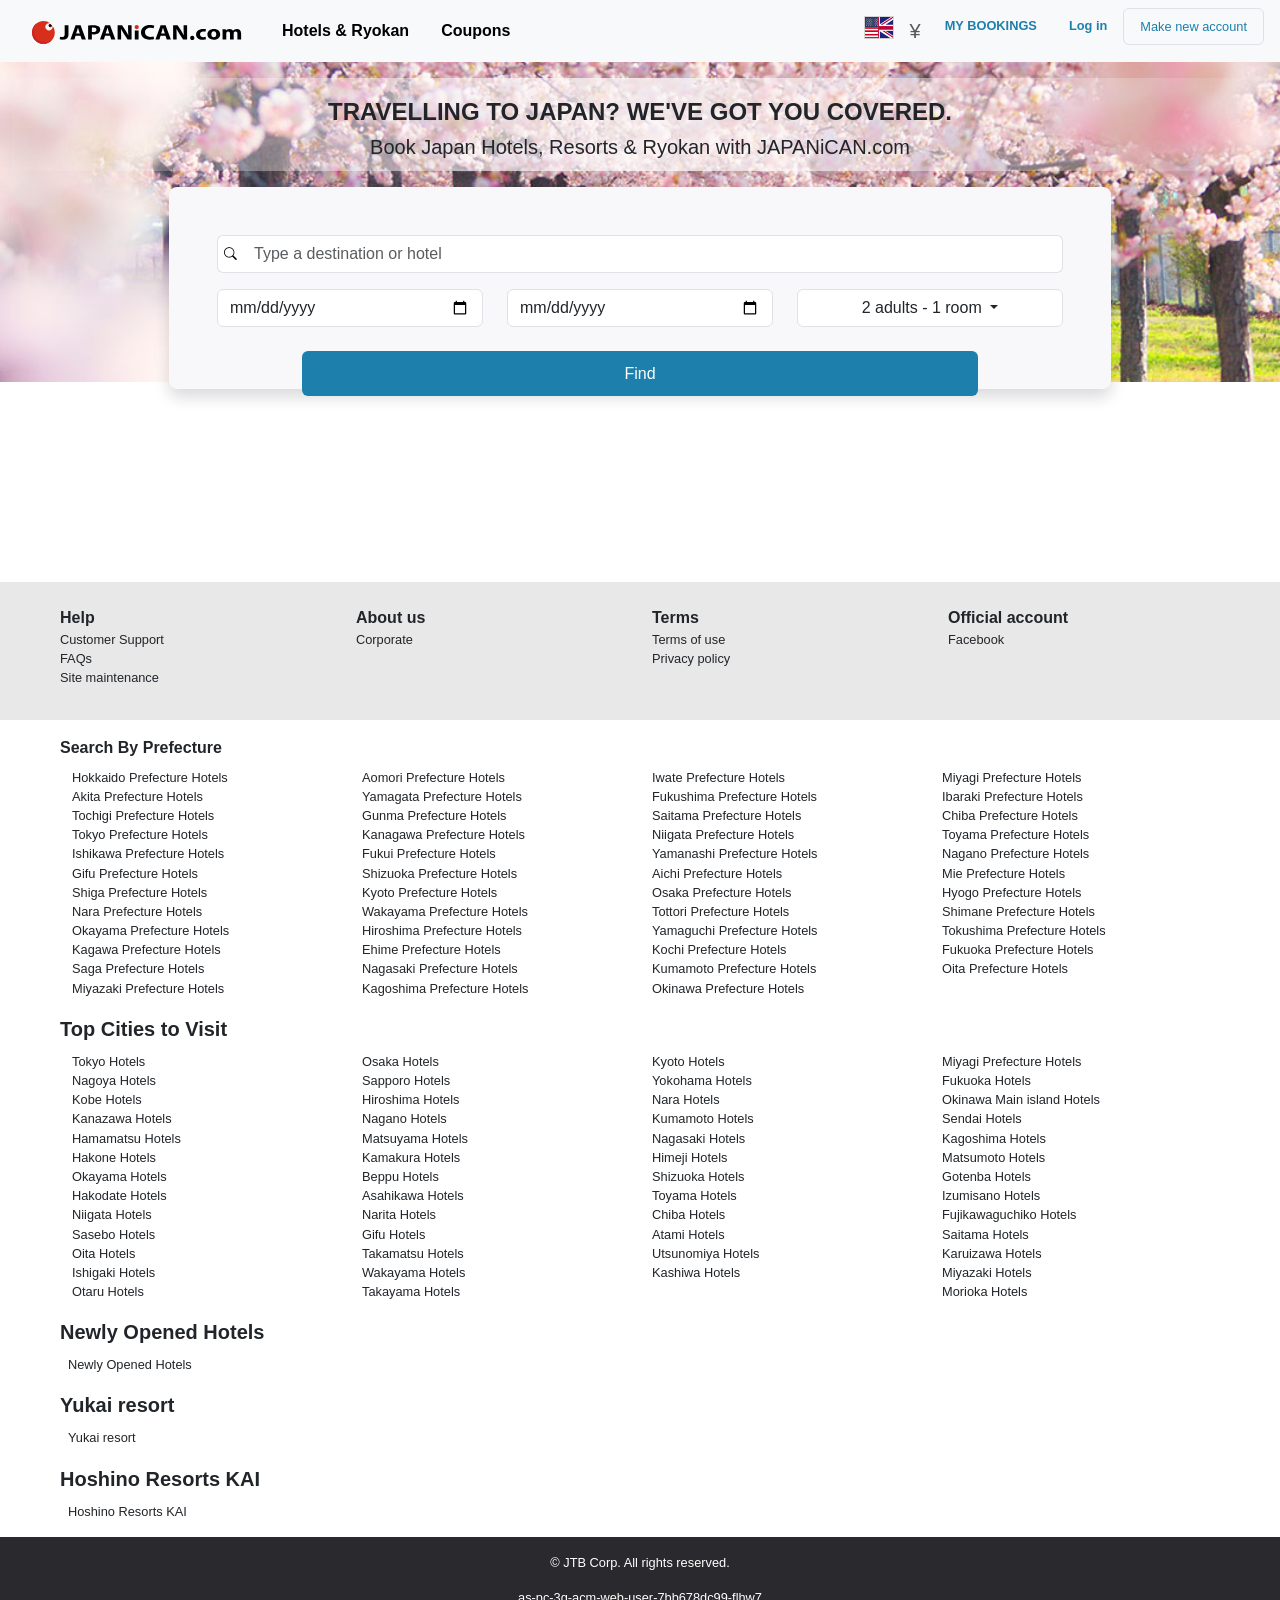
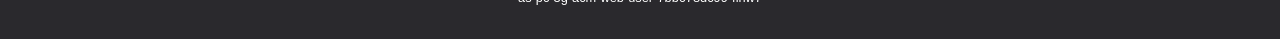
==== commit 08e4c4e0: "Update index.html" ====
--- a/index.html
+++ b/index.html
@@ -153,7 +153,7 @@
 
 <!-- Site Navigation -->
 <div class="container-fluid">
-  <div class="row py-4 px-5 text-center" id="site-nav">
+  <div class="row py-4 px-5 text-sm-start text-center" id="site-nav">
     <div class="col-md-3 col-sm-6">
       <p class="fs-6 fw-bold mb-0">Help</p>
       <p class="py-0 my-0"><a class="link-dark links text-decoration-none" href="#">Customer Support</a></p>
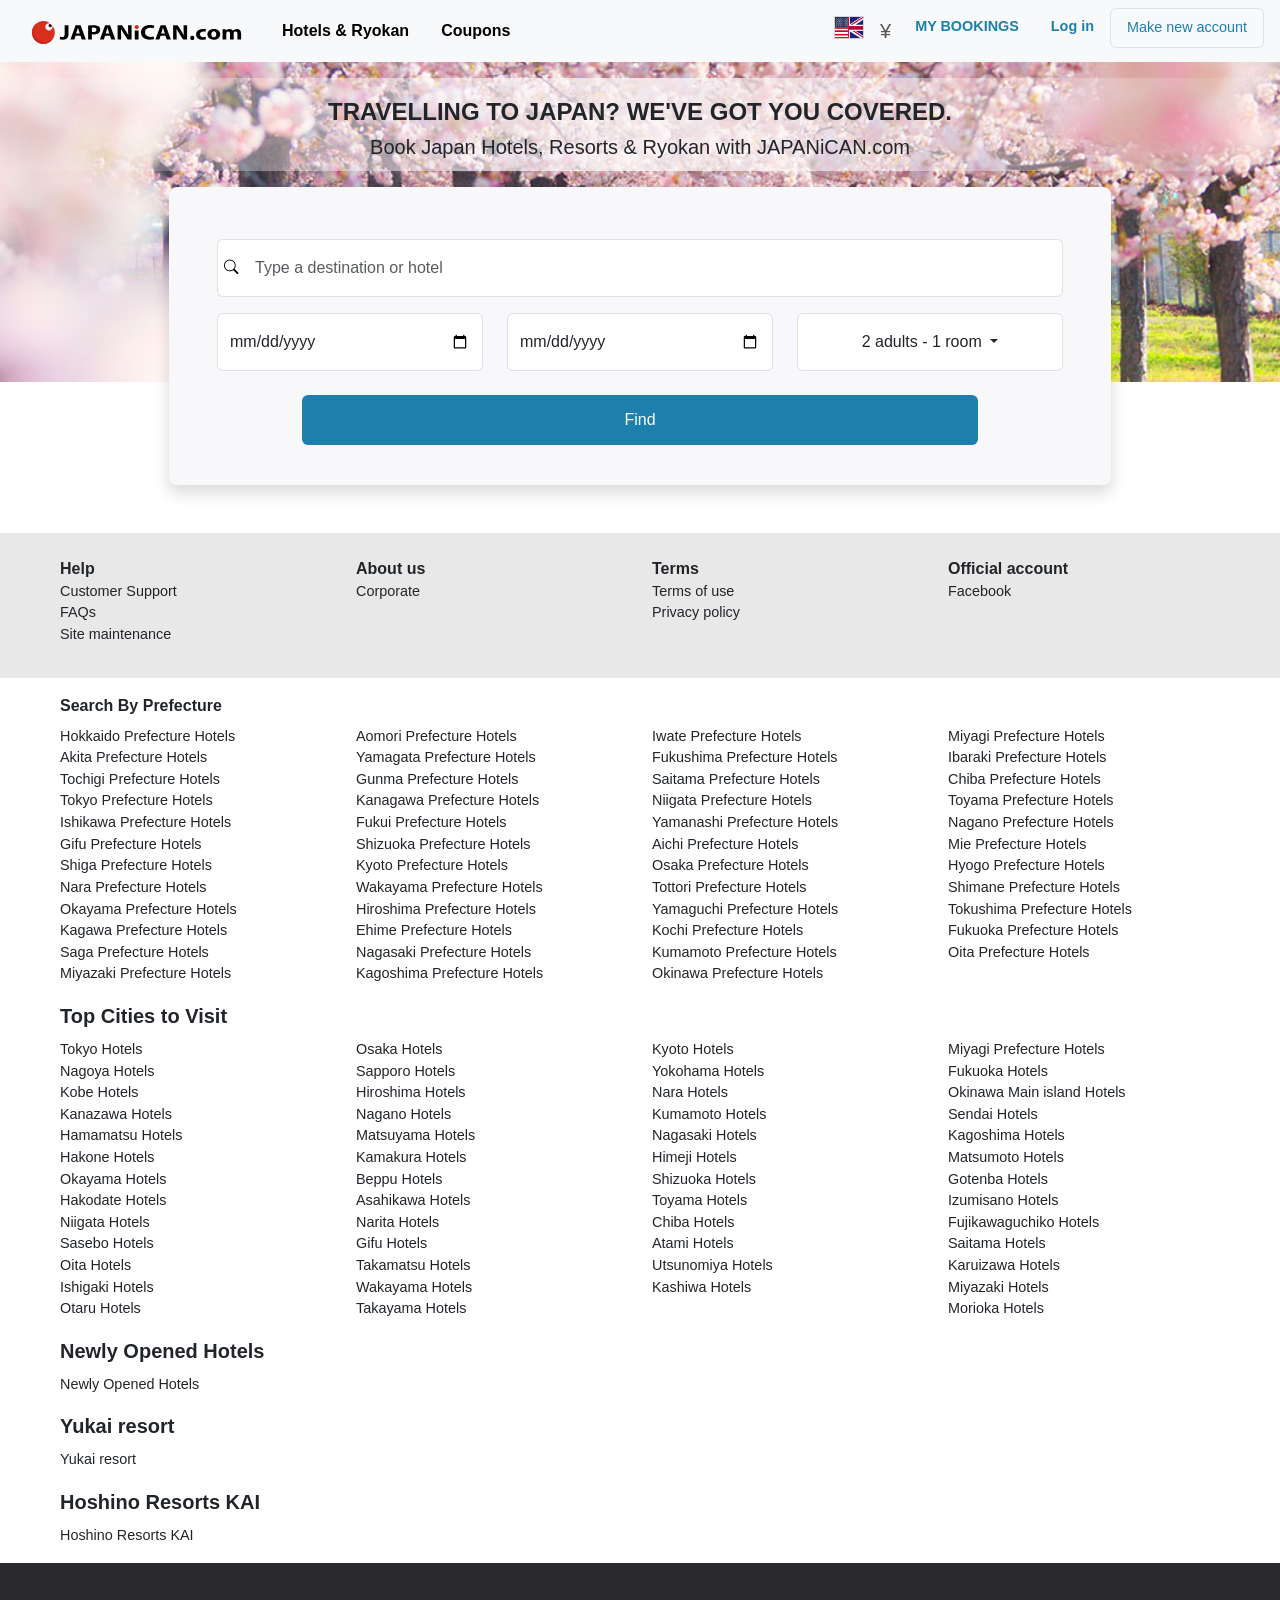
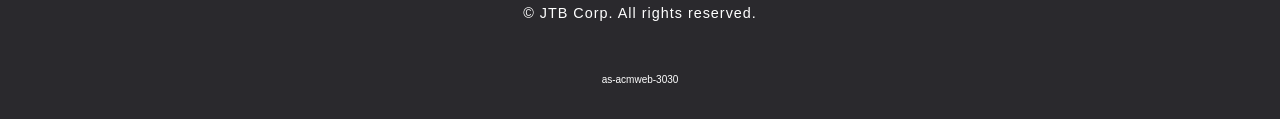
==== commit 9522b5a0: "updated formatting" ====
--- a/index.html
+++ b/index.html
@@ -10,7 +10,7 @@
   <link rel="stylesheet" href="https://cdn.jsdelivr.net/npm/bootstrap-icons@1.10.3/font/bootstrap-icons.css">
   <link rel="stylesheet" href="style.css">
 </head>
-<body>
+<body vh-100>
 
 <!--Navigation Bar -->
 <nav class="navbar navbar-expand-lg bg-light">
@@ -74,7 +74,7 @@
   </div>
 </nav>
 
-<!-- Main form -->
+<!-- Content -->
 <div class="container-fluid flow-bg form">
   <!-- Header -->
   <div class="form-head text-center py-3">
@@ -83,9 +83,9 @@
       </p></div>
   </div>
   <!-- Form -->
-  <div class="form-field w-75 mx-auto px-5 flex-row align-items-center rounded-3 shadow" >
+  <div class="form-field w-75 mx-auto px-5 pb-5 mb-5 flex-row align-items-center rounded-3 shadow" >
     <!-- Search Form-->
-    <div class="row py-1`">
+    <div class="row pt-1">
       <div class="col pt-5">
 
         <div class="input-group">
@@ -95,7 +95,7 @@
               <i class="bi bi-search"></i>
             </button>
                 </span>
-          <input type="text" class="form-control border-start-0 border" placeholder="Type a destination or hotel"></div>
+          <input type="text" class="form-control border-start-0 border py-3" placeholder="Type a destination or hotel"></div>
       </div>
     </div>
 
@@ -103,18 +103,18 @@
       <!-- Check-In Date -->
       <div class="col-xl-4 col-lg-6 pb-auto">
         <div class="d-lg-none">Check-in</div>
-        <input type="date" class="form-control">
+        <input type="date" class="form-control py-3">
       </div>
       <!-- Check-out Date -->
       <div class="col-xl-4 col-lg-6 pb-2">
         <div class="d-lg-none">Check-out</div>
-        <input type="date" class="form-control">
+        <input type="date" class="form-control py-3">
       </div>
 
       <!-- # of Rooms & Occupants -->
       <div class="col-xl-4 col-lg-12">
         <div class="">
-          <button class="btn dropdown-toggle bg-white w-100 border rounded-2" type="button" data-bs-toggle="dropdown" data-bs-auto-close="outside" aria-expanded="false" id="occupants">
+          <button class="btn dropdown-toggle bg-white w-100 border rounded-2 py-3" type="button" data-bs-toggle="dropdown" data-bs-auto-close="outside" aria-expanded="false" id="occupants">
             2 adults - 1 room
           </button>
           <div class="dropdown-menu">
@@ -144,15 +144,12 @@
     </div>
     <div class="row text-center pt-3">
       <div class="col">
-        <button type="submit" class="btn find">Find</button>
-      </div>
-    </div>
-  </div>
-
-</div>
-
-<!-- Site Navigation -->
-<div class="container-fluid">
+        <button type="submit" class="btn find py-2">Find</button>
+      </div>
+    </div>
+  </div>
+  <!-- Site Navigation -->
+
   <div class="row py-4 px-5 text-sm-start text-center" id="site-nav">
     <div class="col-md-3 col-sm-6">
       <p class="fs-6 fw-bold mb-0">Help</p>
@@ -174,15 +171,14 @@
       <p class="py-0 mb-2"><a class="link-dark links text-decoration-none" href="#">Facebook</a></p>
     </div>
   </div>
-</div>
-<!-- Hotels by Prefecture -->
-<div class="px-5" id="prefectures">
+
+  <!-- Hotels by Prefecture -->
   <!-- Four-column list of prefectures only visible on large screens-->
-  <div class="container-fluid my-3 d-none d-lg-block ">
+  <div class="container-fluid px-5 my-3 d-none d-lg-block ">
     <p class="fs-6 fw-bold mt-3 mb-2">Search By Prefecture</p>
     <div class="row" >
       <div class="col">
-        <div class="row justify-content-center mx-auto mh-50">
+        <div class="row justify-content-center mh-50">
           <div class="col-lg-3 col-md-6 col-xs-6">
             <p class="links py-0 my-0"><a href="#" class="link-dark text-decoration-none">Hokkaido Prefecture Hotels</a></p>
             <p class="links py-0 my-0"><a href="#" class="link-dark text-decoration-none">Akita Prefecture Hotels</a></p>
@@ -241,7 +237,7 @@
     </div>
   </div>
   <!-- Dropdown list of prefectures only visible on smaller screens -->
-  <div class="container-fluid my-3 d-lg-none text-center">
+  <div class="my-3 d-lg-none text-center">
     <p class="fs-5 fw-bold mt-3 mb-2">Search by Prefecture</p>
     <div class="dropdown ">
       <a class="btn dropdown-toggle rounded-2 border groups" href="#" role="button" data-bs-toggle="dropdown" >
@@ -309,15 +305,14 @@
       </ul>
     </div>
   </div>
-</div>
-<!-- Hotels by City -->
-<div class="px-5" id="cities">
+
+  <!-- Hotels by City -->
   <!-- Four-column list of cities only visible on large screens-->
-  <div class="container-fluid my-3 d-none d-lg-block ">
+  <div class="container-fluid px-5 my-3 d-none d-lg-block ">
     <p class="fs-5 fw-bold mt-3 mb-2">Top Cities to Visit</p>
     <div class="row" >
       <div class="col">
-        <div class="row justify-content-center mx-auto mh-50">
+        <div class="row justify-content-center mh-50">
           <div class="col-lg-3 col-md-6 col-xs-6">
             <p class="links py-0 my-0"><a href="#" class="link-dark text-decoration-none">Tokyo Hotels</a></p>
             <p class="links py-0 my-0"><a href="#" class="link-dark text-decoration-none">Nagoya Hotels</a></p>
@@ -453,17 +448,15 @@
       </ul>
     </div>
   </div>
-</div>
-
-<!-- Miscellaneous -->
-<div class="px-5" id="new">
-  <div class="container-fluid my-3 d-none d-lg-block">
+
+  <!-- Miscellaneous -->
+  <div class="container-fluid px-5 my-3 d-none d-lg-block">
     <p class="fs-5 fw-bold mt-3 mb-2">Newly Opened Hotels</p>
-    <p class="links py-0 my-0 px-2"><a href="#" class="link-dark text-decoration-none">Newly Opened Hotels</a></p>
+    <p class="links py-0 my-0"><a href="#" class="link-dark text-decoration-none">Newly Opened Hotels</a></p>
     <p class="fs-5 fw-bold mt-3 mb-2">Yukai resort</p>
-    <p class="links py-0 my-0 px-2"><a href="#" class="link-dark text-decoration-none">Yukai resort</a></p>
+    <p class="links py-0 my-0"><a href="#" class="link-dark text-decoration-none">Yukai resort</a></p>
     <p class="fs-5 fw-bold mt-3 mb-2">Hoshino Resorts KAI</p>
-    <p class="links py-0 my-0 px-2"><a href="#" class="link-dark text-decoration-none">Hoshino Resorts KAI</a></p>
+    <p class="links py-0 my-0"><a href="#" class="link-dark text-decoration-none">Hoshino Resorts KAI</a></p>
   </div>
 
   <div class="container-fluid my-3 d-lg-none">
@@ -476,14 +469,16 @@
         <p class="links py-0 my-0 px-2"><a href="#" class="link-dark text-decoration-none">Hoshino Resorts KAI</a></p></div>
     </div>
   </div>
+
+  <!-- Footer -->
+  <footer class="footer row mt-auto py-3 text-center foot" >
+    <div class="col">
+      <p style="letter-spacing: 1px;" class="my-4">© JTB Corp. All rights reserved.</p>
+      <p style="font-size: 10px;" class="pt-4">as-acmweb-3030</p></div>
+  </footer>
+
 </div>
 
-<!-- Footer -->
-<footer class="footer mt-auto py-3 text-center foot">
-  <div class="container">
-    <p>© JTB Corp. All rights reserved.</p>
-    <p class="tiny">as-pc-3g-acm-web-user-7bb678dc99-flhw7</p></div>
-</footer>
 <!-- Functions for hotel room/occupancy -->
 <script src="hotel-info.js">
 </script>
--- a/style.css
+++ b/style.css
@@ -16,11 +16,12 @@
 .foot {
   background-color: #2A292D;
   color: white;
+  font-weight: 300;
 }
 
 body, .tiny {
-  font-family: "Helvetica Neue", sans-serif;
-  font-size: 0.8rem;
+  font-family: "Helvetica Neue", Helvetica, Arial, sans-serif;
+  font-size: 0.9rem;
 }
 
 .navbar-toggler:hover, .login:hover {
@@ -40,7 +41,6 @@
 }
 #site-nav {
   background-color: #E8E8E9;
-  margin-top: 200px;
 }
 
 .groups, .groups:hover {
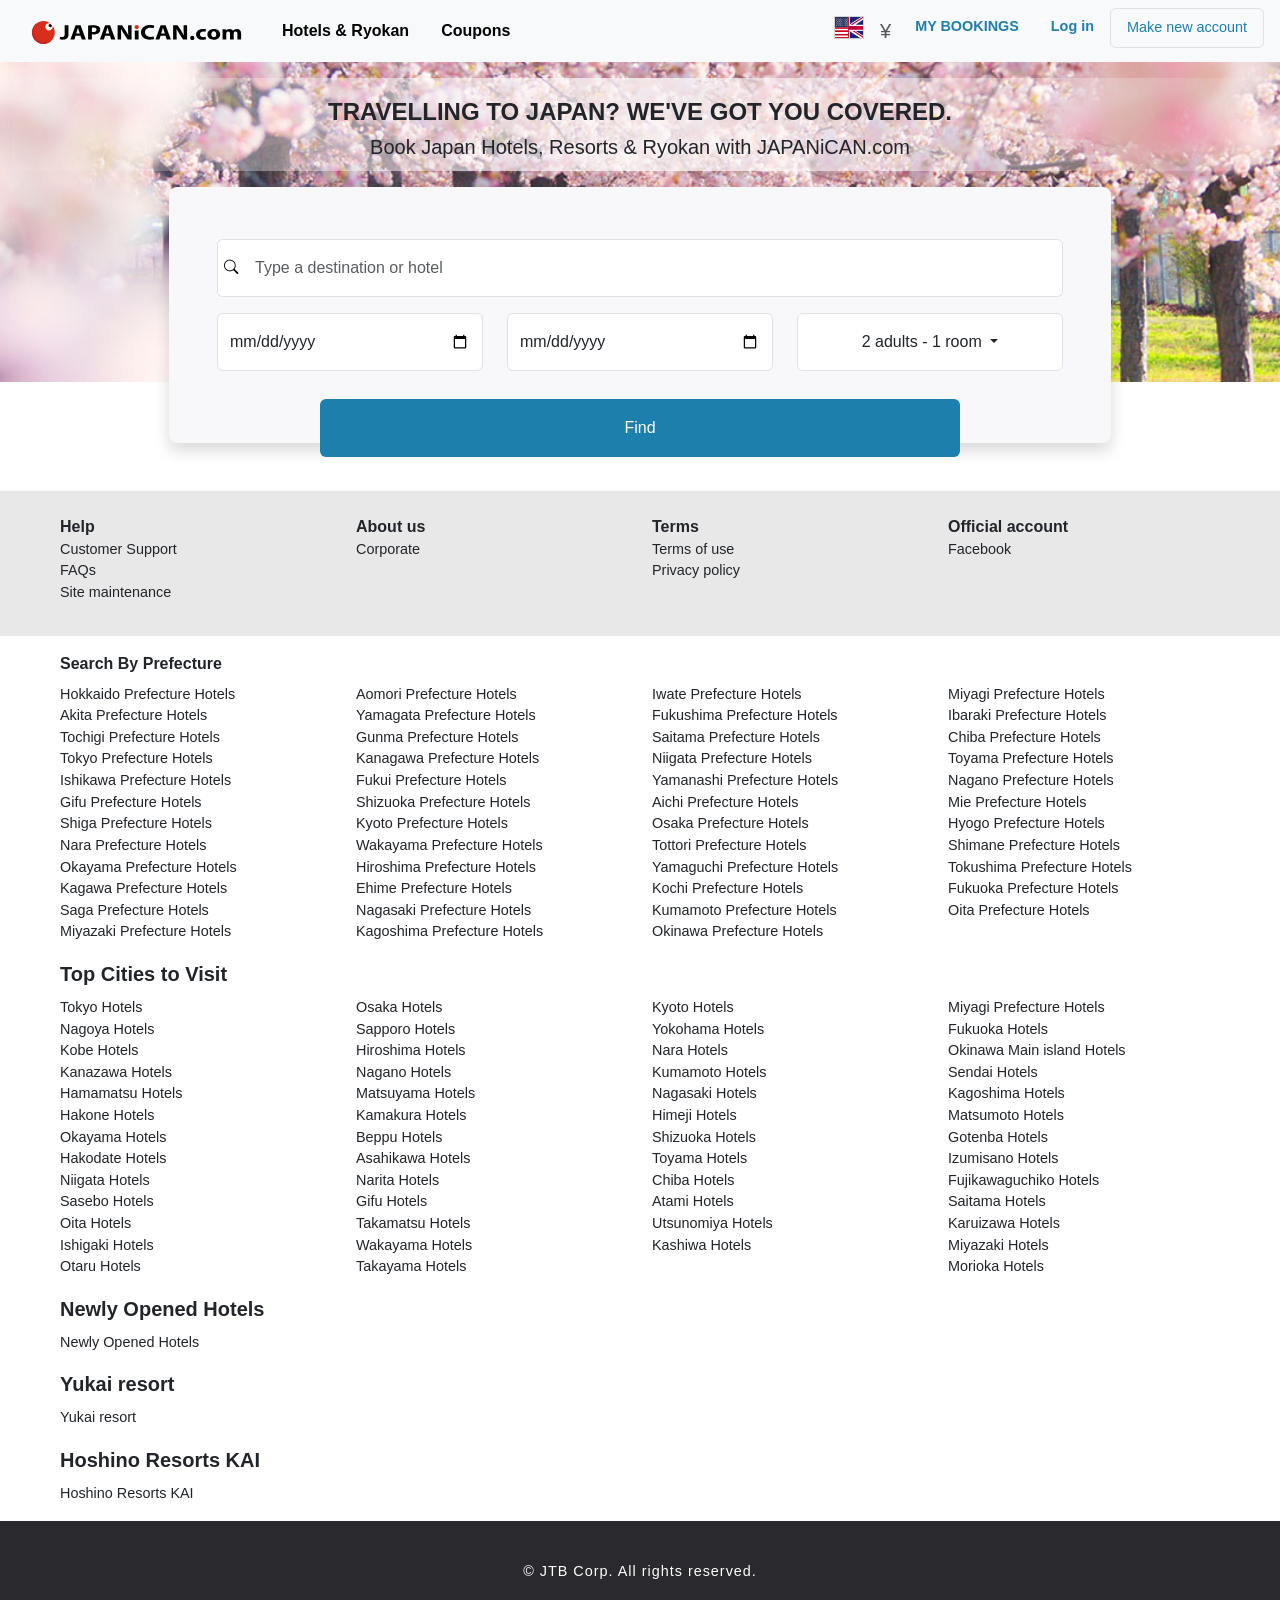
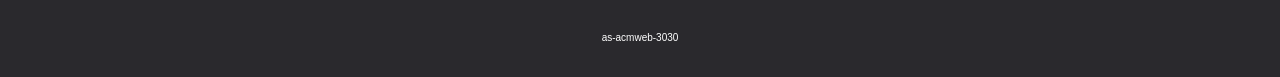
==== commit 021850ed: "edited dropdowns" ====
--- a/index.html
+++ b/index.html
@@ -32,7 +32,7 @@
       </ul>
       <div class="d-flex">
         <ul class="navbar-nav me-auto mb-2 mb-lg-0">
-          <li class="nav-item dropdown">
+          <div class="nav-item dropdown">
             <a class="nav-link" href="#" role="button" data-bs-toggle="dropdown" >
               <img src="flag-us@2x.png" width="30">
             </a>
@@ -43,8 +43,8 @@
               <li><a class="dropdown-item" href="#"><img src="korea.png" class="pe-2">한국어</a></li>
               <li><a class="dropdown-item" href="#"><img src="thai.png" class="pe-2">ภาษาไทย</a></li>
             </ul>
-          </li>
-          <li class="nav-item dropdown">
+          </div>
+          <div class="nav-item dropdown">
             <a class="nav-link" href="#" role="button" data-bs-toggle="dropdown">
               <div class="fs-5">¥</div>
             </a>
@@ -58,7 +58,7 @@
               <li><a class="dropdown-item" href="#"><span class="pe-5">RM</span>Malaysian Ringgit</a></li>
               <li><a class="dropdown-item" href="#"><span class="pe-5"> $ </span>  U.S. Dollar</a></li>
             </ul>
-          </li>
+          </div>
           <li class="nav-item">
             <a class="nav-link tiny px-3 emblue fw-bold" href="#">MY BOOKINGS</a>
           </li>
@@ -144,7 +144,7 @@
     </div>
     <div class="row text-center pt-3">
       <div class="col">
-        <button type="submit" class="btn find py-2">Find</button>
+        <button type="submit" class="btn find mt-1 py-3 w-50">Find</button>
       </div>
     </div>
   </div>
--- a/style.css
+++ b/style.css
@@ -32,8 +32,9 @@
 .find, .find:hover {
   background-color: rgb(29,127, 172);
   color: white;
-  width: 80%;
-  height: 120%
+  position: absolute;
+  right: 25%;
+
 }
 
 .head-bg {
